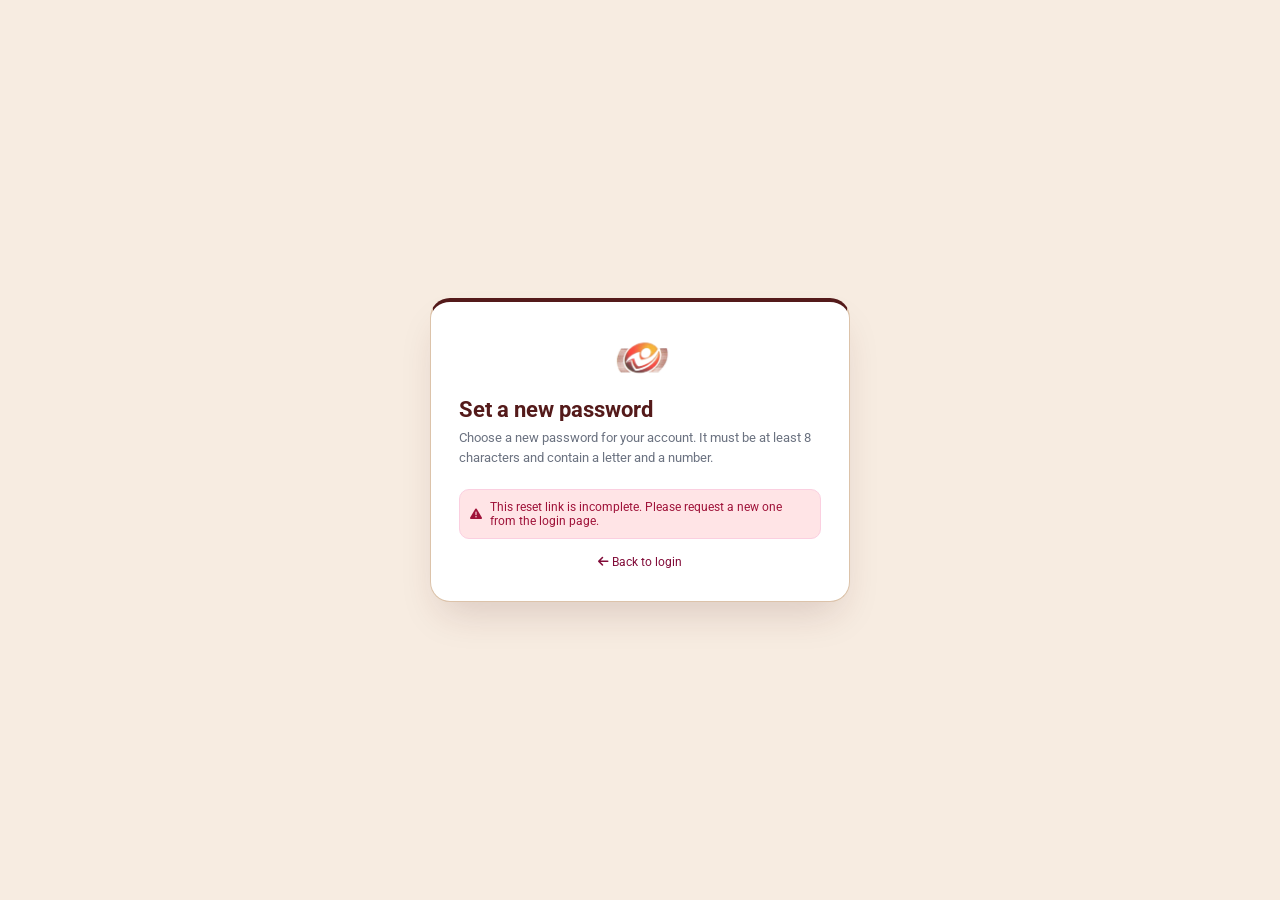
==== reset-password.html @ ca04c65b "changes done on 28 OCT 2026" ====
<!DOCTYPE html>
<html lang="en">
<head>
    <meta charset="UTF-8">
    <meta name="viewport" content="width=device-width, initial-scale=1.0">
    <title>Reset Password - Solar CRM</title>
    <link rel="stylesheet" href="https://cdnjs.cloudflare.com/ajax/libs/font-awesome/6.5.1/css/all.min.css">
    <link href="https://fonts.googleapis.com/css2?family=Roboto:wght@300;400;500;700&display=swap" rel="stylesheet">
    <style>
        * { margin: 0; padding: 0; box-sizing: border-box; }
        body { font-family: 'Roboto', sans-serif; background: #F7ECE1; min-height: 100vh; display: flex; align-items: center; justify-content: center; padding: 20px; }
        .card { background: #fff; width: 100%; max-width: 420px; border-radius: 20px; border: 1.5px solid #DCC3AA; border-top: 4px solid #541A1A;
                box-shadow: 0 20px 40px -12px rgba(84,26,26,.18); padding: 32px 28px; }
        .logo { display: flex; justify-content: center; margin-bottom: 16px; }
        .logo img { max-height: 48px; width: auto; }
        h1 { color: #541A1A; font-size: 22px; font-weight: 700; margin-bottom: 6px; }
        .sub { color: #6b7280; font-size: 13px; margin-bottom: 22px; line-height: 1.5; }
        .group { margin-bottom: 16px; }
        label { display: block; font-size: 12px; font-weight: 500; color: #374151; margin-bottom: 6px; }
        .wrap { position: relative; }
        .wrap > i.lead { position: absolute; left: 12px; top: 50%; transform: translateY(-50%); color: #B9997C; font-size: 13px; }
        .wrap > i.eye { position: absolute; right: 12px; top: 50%; transform: translateY(-50%); color: #B9997C; font-size: 13px; cursor: pointer; }
        .wrap > i.eye:hover { color: #541A1A; }
        input { width: 100%; padding: 10px 38px; border: 1.5px solid #DCC3AA; border-radius: 10px; font: inherit; font-size: 13px; color: #1F2937; background: #fff; }
        input:focus { outline: none; border-color: #541A1A; box-shadow: 0 0 0 2px rgba(84,26,26,.15); }
        .hint { font-size: 11px; color: #6b7280; margin-top: 6px; }
        .alert { display: none; align-items: center; gap: 8px; padding: 10px; border-radius: 10px; font-size: 12px; margin-bottom: 16px; }
        .alert.error { background: #FFE4E6; color: #9F1239; border: 1px solid #FBCFE0; }
        .alert.ok { background: #D1FAE5; color: #047857; border: 1px solid #A7F3D0; }
        button.primary { width: 100%; padding: 11px; border: 0; border-radius: 10px; background: #541A1A; color: #fff; font: inherit; font-size: 14px; font-weight: 500;
                         cursor: pointer; display: flex; align-items: center; justify-content: center; gap: 8px; transition: background .2s; }
        button.primary:hover { background: #810B38; }
        button.primary:disabled { opacity: .7; cursor: not-allowed; }
        .back { display: block; text-align: center; margin-top: 16px; font-size: 12px; color: #810B38; text-decoration: none; }
        .back:hover { text-decoration: underline; }
        .hidden { display: none !important; }
    </style>
</head>
<body>
    <main class="card">
        <div class="logo"><img src="/img/logo.webp" alt="Company Logo" onerror="this.style.display='none'"></div>
        <h1>Set a new password</h1>
        <p class="sub" id="sub">Choose a new password for your account. It must be at least 8 characters and contain a letter and a number.</p>

        <div id="alert" class="alert" role="alert"><i class="fas fa-exclamation-triangle"></i><span id="alertMsg"></span></div>

        <form id="form" novalidate>
            <div class="group">
                <label for="pw">New password</label>
                <div class="wrap">
                    <i class="fas fa-lock lead"></i>
                    <input type="password" id="pw" autocomplete="new-password" placeholder="Enter new password" required>
                    <i class="fas fa-eye eye" data-for="pw" role="button" aria-label="Show password"></i>
                </div>
            </div>
            <div class="group">
                <label for="pw2">Confirm password</label>
                <div class="wrap">
                    <i class="fas fa-lock lead"></i>
                    <input type="password" id="pw2" autocomplete="new-password" placeholder="Re-enter new password" required>
                    <i class="fas fa-eye eye" data-for="pw2" role="button" aria-label="Show password"></i>
                </div>
            </div>
            <button type="submit" class="primary" id="btn"><i class="fas fa-key"></i> Reset password</button>
        </form>

        <a class="back" href="/index.html"><i class="fas fa-arrow-left"></i> Back to login</a>
    </main>

    <!-- public mode: only defines API_BASE (http://<this host>:8091) -->
    <script src="/session.js" data-public="true"></script>
    <script>
        (function () {
            var token = new URLSearchParams(location.search).get('token') || '';
            var form = document.getElementById('form'), btn = document.getElementById('btn');
            var alertBox = document.getElementById('alert'), alertMsg = document.getElementById('alertMsg');
            var pw = document.getElementById('pw'), pw2 = document.getElementById('pw2');

            function show(msg, kind) {
                alertBox.className = 'alert ' + kind;
                alertBox.querySelector('i').className = kind === 'ok' ? 'fas fa-check-circle' : 'fas fa-exclamation-triangle';
                alertMsg.textContent = msg;
                alertBox.style.display = 'flex';
            }

            document.querySelectorAll('i.eye').forEach(function (eye) {
                eye.addEventListener('click', function () {
                    var input = document.getElementById(eye.getAttribute('data-for'));
                    input.type = input.type === 'password' ? 'text' : 'password';
                    eye.classList.toggle('fa-eye-slash');
                });
            });

            if (!token) {
                form.classList.add('hidden');
                show('This reset link is incomplete. Please request a new one from the login page.', 'error');
                return;
            }

            form.addEventListener('submit', function (e) {
                e.preventDefault();
                alertBox.style.display = 'none';
                var a = pw.value, b = pw2.value;

                if (a.length < 8 || !/[A-Za-z]/.test(a) || !/\d/.test(a)) {
                    return show('Password must be at least 8 characters and contain a letter and a number.', 'error');
                }
                if (a !== b) return show('New password and confirm password do not match.', 'error');

                btn.disabled = true;
                btn.innerHTML = '<i class="fas fa-spinner fa-spin"></i> Saving...';

                fetch(window.API_BASE + '/api/auth/reset-password', {
                    method: 'POST',
                    headers: { 'Content-Type': 'application/json', 'Accept': 'application/json' },
                    body: JSON.stringify({ token: token, newPassword: a, confirmPassword: b })
                }).then(function (res) {
                    return res.json().catch(function () { return {}; }).then(function (body) {
                        if (!res.ok || body.success === false) {
                            var first = body.errors && body.errors[0] && body.errors[0].message;
                            throw new Error(body.message || first || 'Could not reset the password.');
                        }
                        form.classList.add('hidden');
                        document.getElementById('sub').classList.add('hidden');
                        show(body.message || 'Password reset successful. Redirecting to login...', 'ok');
                        setTimeout(function () { location.href = '/index.html'; }, 2500);
                    });
                }).catch(function (err) {
                    var offline = err instanceof TypeError;
                    show(offline ? 'Cannot reach the server. Please try again later.' : err.message, 'error');
                    btn.disabled = false;
                    btn.innerHTML = '<i class="fas fa-key"></i> Reset password';
                });
            });
        })();
    </script>
</body>
</html>
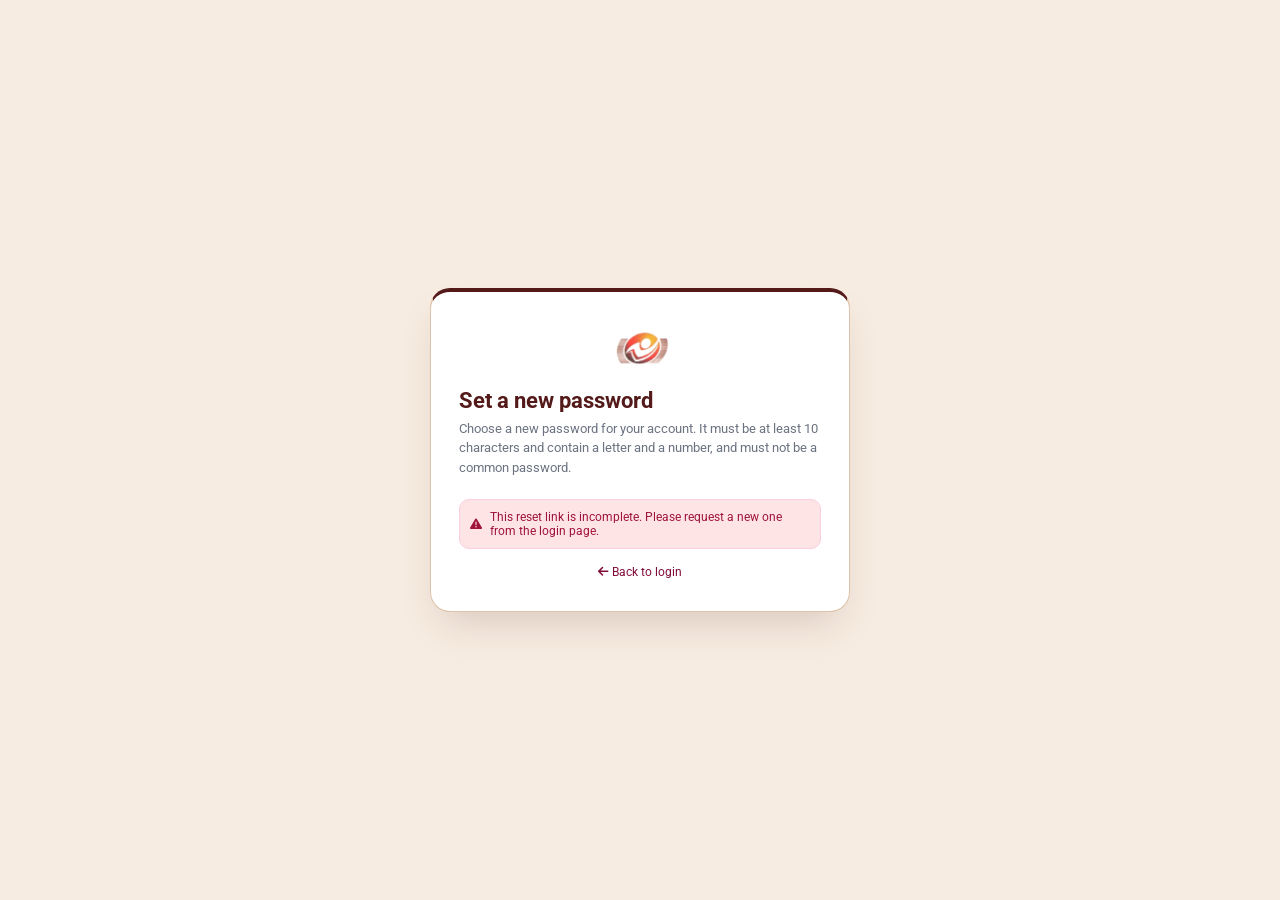
==== commit fc21fc76: "changes done in reports" ====
--- a/reset-password.html
+++ b/reset-password.html
@@ -3,7 +3,14 @@
 <head>
     <meta charset="UTF-8">
     <meta name="viewport" content="width=device-width, initial-scale=1.0">
-    <title>Reset Password - Solar CRM</title>
+    <!-- the link carries the reset token: never leak it through the Referer header -->
+    <meta name="referrer" content="no-referrer">
+    <title>Sun Greaves EcoTech Software</title>
+    <link rel="icon" href="/favicon.ico" sizes="any" />
+    <link rel="icon" type="image/png" sizes="32x32" href="/img/logo.webp" />
+    <link rel="icon" type="image/png" sizes="192x192" href="/img/logo.webp" />
+    <link rel="apple-touch-icon" href="/img/logo.webp" />
+    <meta name="theme-color" content="#541A1A" />
     <link rel="stylesheet" href="https://cdnjs.cloudflare.com/ajax/libs/font-awesome/6.5.1/css/all.min.css">
     <link href="https://fonts.googleapis.com/css2?family=Roboto:wght@300;400;500;700&display=swap" rel="stylesheet">
     <style>
@@ -40,7 +47,7 @@
     <main class="card">
         <div class="logo"><img src="/img/logo.webp" alt="Company Logo" onerror="this.style.display='none'"></div>
         <h1>Set a new password</h1>
-        <p class="sub" id="sub">Choose a new password for your account. It must be at least 8 characters and contain a letter and a number.</p>
+        <p class="sub" id="sub">Choose a new password for your account. It must be at least 10 characters and contain a letter and a number, and must not be a common password.</p>
 
         <div id="alert" class="alert" role="alert"><i class="fas fa-exclamation-triangle"></i><span id="alertMsg"></span></div>
 
@@ -67,11 +74,18 @@
         <a class="back" href="/index.html"><i class="fas fa-arrow-left"></i> Back to login</a>
     </main>
 
+    <script src="/shared/logger.js"></script>
     <!-- public mode: only defines API_BASE (http://<this host>:8091) -->
     <script src="/session.js" data-public="true"></script>
     <script>
         (function () {
+            /** AppLog is optional. Never log the token or the password. */
+            function LOG(level, msg, data) { if (window.AppLog) window.AppLog[level]('AUTH', msg, data); }
+
             var token = new URLSearchParams(location.search).get('token') || '';
+            // Take the token out of the address bar / history right away: for the next minutes it works like a password.
+            try { if (token) history.replaceState(null, '', location.pathname); } catch (e) {}
+
             var form = document.getElementById('form'), btn = document.getElementById('btn');
             var alertBox = document.getElementById('alert'), alertMsg = document.getElementById('alertMsg');
             var pw = document.getElementById('pw'), pw2 = document.getElementById('pw2');
@@ -92,6 +106,7 @@
             });
 
             if (!token) {
+                LOG('warn', 'reset page opened without a token');
                 form.classList.add('hidden');
                 show('This reset link is incomplete. Please request a new one from the login page.', 'error');
                 return;
@@ -102,8 +117,8 @@
                 alertBox.style.display = 'none';
                 var a = pw.value, b = pw2.value;
 
-                if (a.length < 8 || !/[A-Za-z]/.test(a) || !/\d/.test(a)) {
-                    return show('Password must be at least 8 characters and contain a letter and a number.', 'error');
+                if (a.length < 10 || !/[A-Za-z]/.test(a) || !/\d/.test(a)) {
+                    return show('Password must be at least 10 characters and contain a letter and a number.', 'error');
                 }
                 if (a !== b) return show('New password and confirm password do not match.', 'error');
 
@@ -118,16 +133,30 @@
                     return res.json().catch(function () { return {}; }).then(function (body) {
                         if (!res.ok || body.success === false) {
                             var first = body.errors && body.errors[0] && body.errors[0].message;
-                            throw new Error(body.message || first || 'Could not reset the password.');
+                            var err = new Error(body.message || first || 'Could not reset the password.');
+                            err.status = res.status; err.errorCode = body.errorCode;
+                            throw err;
                         }
+                        LOG('info', 'password reset ok');
                         form.classList.add('hidden');
                         document.getElementById('sub').classList.add('hidden');
                         show(body.message || 'Password reset successful. Redirecting to login...', 'ok');
+                        try {
+                            sessionStorage.setItem('sqms_login_notice', JSON.stringify({
+                                kind: 'success', message: 'Password updated. Please sign in with your new password.' }));
+                        } catch (x) {}
                         setTimeout(function () { location.href = '/index.html'; }, 2500);
                     });
                 }).catch(function (err) {
-                    var offline = err instanceof TypeError;
-                    show(offline ? 'Cannot reach the server. Please try again later.' : err.message, 'error');
+                    LOG('warn', 'password reset failed', { status: err.status || null, errorCode: err.errorCode || null });
+                    if (err.errorCode === 'INVALID_RESET_TOKEN') {
+                        // the link is dead: retyping the password cannot help
+                        form.classList.add('hidden');
+                        show('This reset link has expired or was already used. Go back to the login page and choose "Forgot password" to get a new one.', 'error');
+                        return;
+                    }
+                    // a weak password does NOT use up the link: the person can simply try again
+                    show(err instanceof TypeError ? 'Cannot reach the server. Please try again later.' : err.message, 'error');
                     btn.disabled = false;
                     btn.innerHTML = '<i class="fas fa-key"></i> Reset password';
                 });
